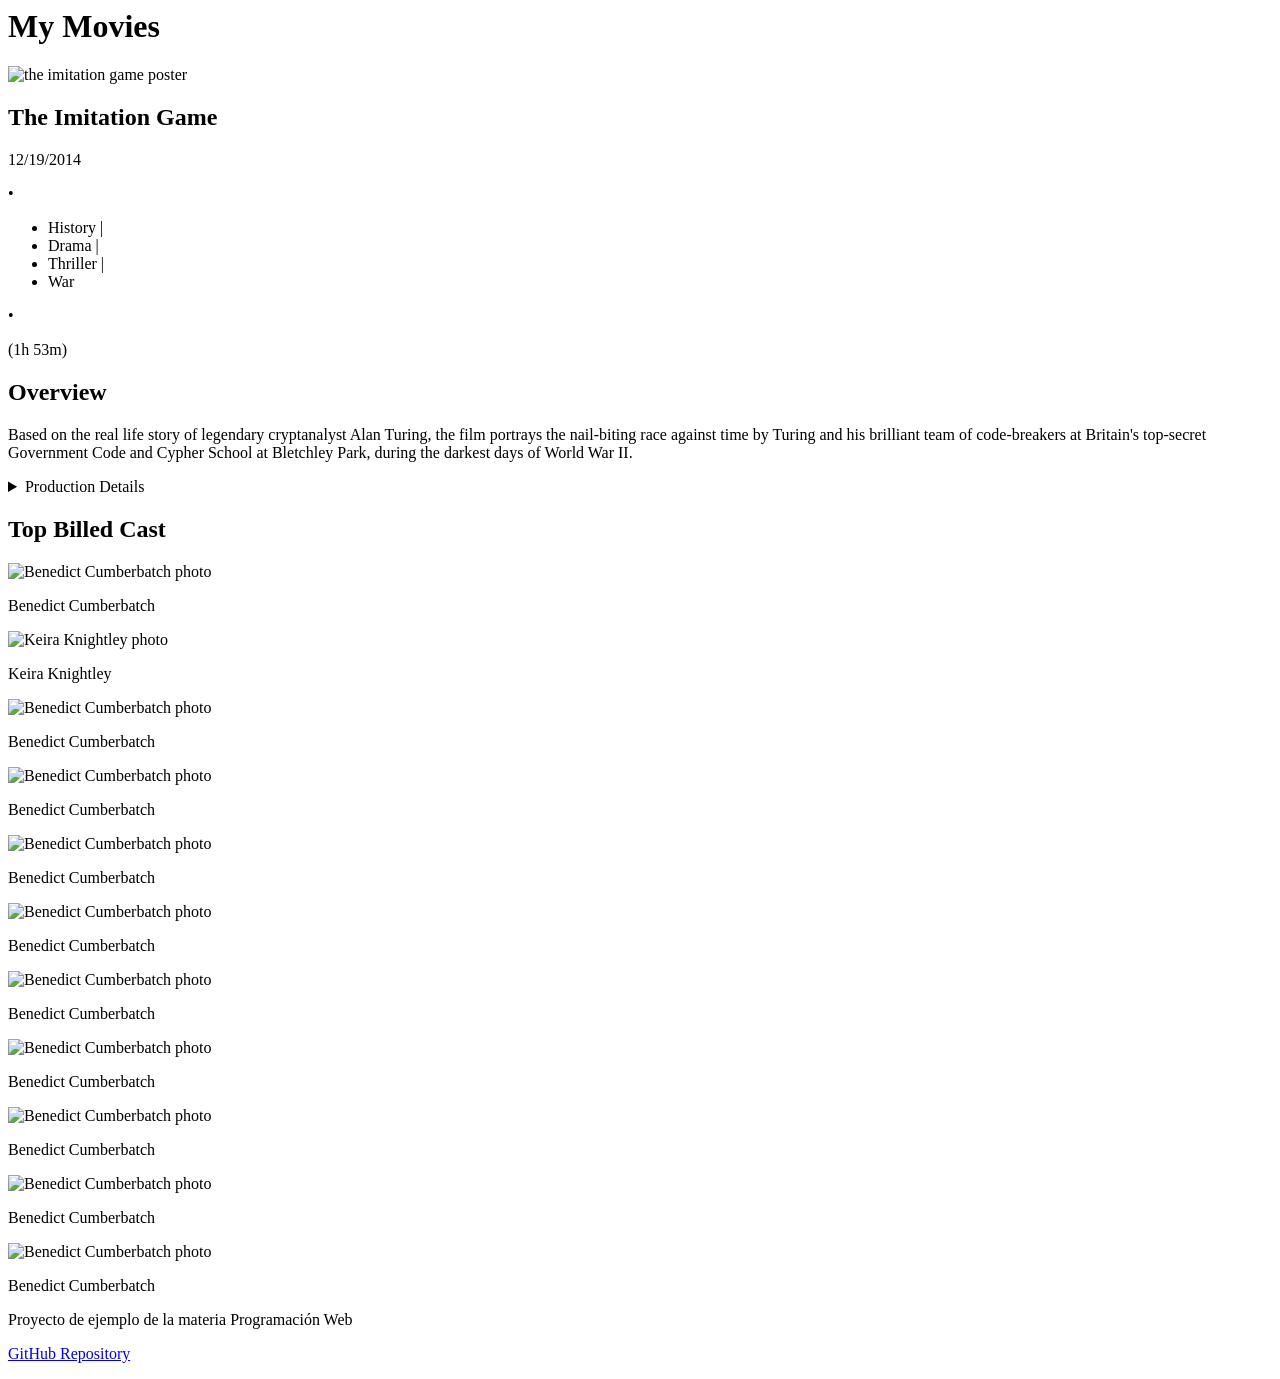
==== index.html @ 12be50f5 "Add files via upload" ====
<head>
        <title>Página de Ejemplo</title>
        <meta charset="UTF-8">
        <meta name="viewport" content="width=device-width, initial-scale=1">
        <link href="css/style.css" rel="stylesheet">
    </head>
    <body>
    <header class="page-header">
        <h1>My Movies</h1>
    </header>
    
    <article>
        <div class="top-movie">   
            <img class="poster" src="https://www.themoviedb.org/t/p/w1280/zSqJ1qFq8NXFfi7JeIYMlzyR0dx.jpg" alt="the imitation game poster">
            <header>
            <h1 class="movie-title"> The Imitation Game</h1>
            <div class="movie-info">
                <p>12/19/2014</p>
                <p>•</p>
                <ul class="movie-genre"> 
                    <li> History | </li>
                    <li> Drama | </li>
                    <li> Thriller | </li>
                    <li> War </li>
                </ul>
                <p>•</p>
                <p>(1h 53m)</p>  
            </div>         
            
            <h1>Overview</h1>
            <p>Based on the real life story of legendary cryptanalyst Alan
            Turing, the film portrays the nail-biting race against time by
            Turing and his brilliant team of code-breakers at Britain's
            top-secret Government Code and Cypher School at Bletchley Park,
            during the darkest days of World War II.</p>

            <details>
                <summary>Production Details</summary>
                <p> Budget: $14,000,000.00 </p>
                <p> Revenue: $233,555,708.00</p>
            </details>
            </header>
        </div>      
        </div>

        <h1>Top Billed Cast</h1>
        <div class="cast"> 
            <div class="cast-item"> 
                <img src="https://media.themoviedb.org/t/p/w600_and_h900_face/wz3MRiMmoz6b5X3oSzMRC9nLxY1.jpg" alt="Benedict Cumberbatch photo">
                <p> Benedict Cumberbatch</p>
            </div>
            <div class="cast-item"> 
                <img src="https://media.themoviedb.org/t/p/w600_and_h900_face/bRC1B2VwV0wK3ElciFAK6QZf2wD.jpg" alt="Keira Knightley photo">
                <p> Keira Knightley</p>
            </div>
          <div class="cast-item"> 
                <img src="https://media.themoviedb.org/t/p/w600_and_h900_face/wz3MRiMmoz6b5X3oSzMRC9nLxY1.jpg" alt="Benedict Cumberbatch photo">
                <p> Benedict Cumberbatch</p>
            </div><div class="cast-item"> 
                <img src="https://media.themoviedb.org/t/p/w600_and_h900_face/wz3MRiMmoz6b5X3oSzMRC9nLxY1.jpg" alt="Benedict Cumberbatch photo">
                <p> Benedict Cumberbatch</p>
            </div><div class="cast-item"> 
                <img src="https://media.themoviedb.org/t/p/w600_and_h900_face/wz3MRiMmoz6b5X3oSzMRC9nLxY1.jpg" alt="Benedict Cumberbatch photo">
                <p> Benedict Cumberbatch</p>
            </div>
          <div class="cast-item"> 
                <img src="https://media.themoviedb.org/t/p/w600_and_h900_face/wz3MRiMmoz6b5X3oSzMRC9nLxY1.jpg" alt="Benedict Cumberbatch photo">
                <p> Benedict Cumberbatch</p>
            </div>
          <div class="cast-item"> 
                <img src="https://media.themoviedb.org/t/p/w600_and_h900_face/wz3MRiMmoz6b5X3oSzMRC9nLxY1.jpg" alt="Benedict Cumberbatch photo">
                <p> Benedict Cumberbatch</p>
            </div>
          <div class="cast-item"> 
                <img src="https://media.themoviedb.org/t/p/w600_and_h900_face/wz3MRiMmoz6b5X3oSzMRC9nLxY1.jpg" alt="Benedict Cumberbatch photo">
                <p> Benedict Cumberbatch</p>
            </div>
          <div class="cast-item"> 
                <img src="https://media.themoviedb.org/t/p/w600_and_h900_face/wz3MRiMmoz6b5X3oSzMRC9nLxY1.jpg" alt="Benedict Cumberbatch photo">
                <p> Benedict Cumberbatch</p>
            </div>
          <div class="cast-item"> 
                <img src="https://media.themoviedb.org/t/p/w600_and_h900_face/wz3MRiMmoz6b5X3oSzMRC9nLxY1.jpg" alt="Benedict Cumberbatch photo">
                <p> Benedict Cumberbatch</p>
            </div>
          <div class="cast-item"> 
                <img src="https://media.themoviedb.org/t/p/w600_and_h900_face/wz3MRiMmoz6b5X3oSzMRC9nLxY1.jpg" alt="Benedict Cumberbatch photo">
                <p> Benedict Cumberbatch</p>
            </div>
        </div>
    </article>

    <footer>
        <p> Proyecto de ejemplo de la materia Programación Web</p>
        <p><a href="github.com\yeidi\elrepo"> GitHub Repository</a></p>
    </footer>

    </body>
</html>
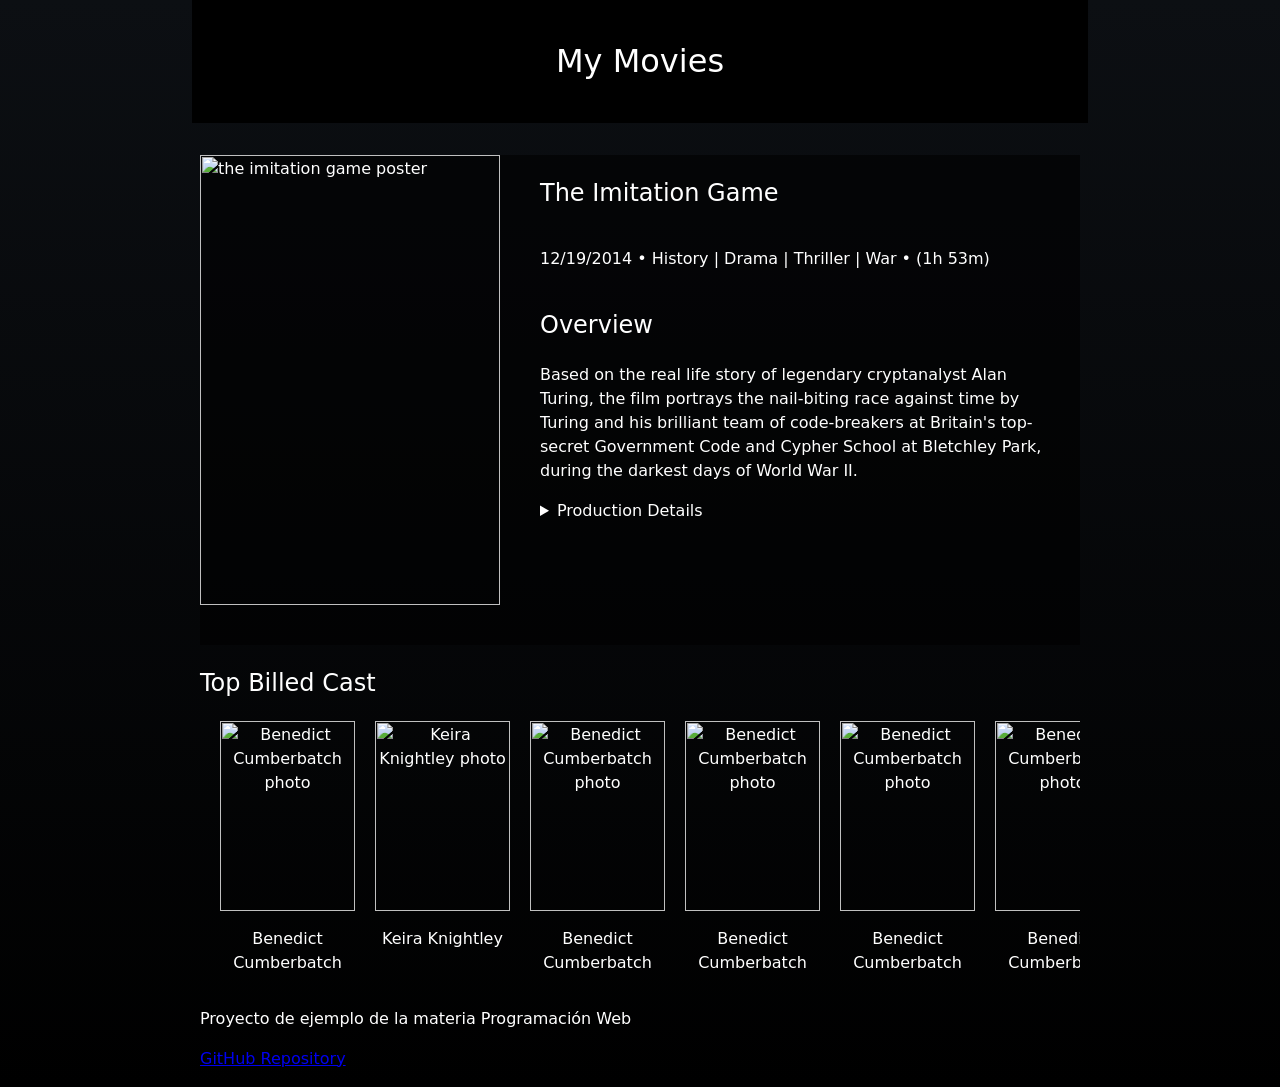
==== commit 3bb122dc: "Update index.html" ====
--- a/index.html
+++ b/index.html
@@ -1,3 +1,4 @@
+<html lang="es">
 <head>
         <title>Página de Ejemplo</title>
         <meta charset="UTF-8">
@@ -96,4 +97,4 @@
     </footer>
 
     </body>
-</html>+</html>
--- a/css/style.css
+++ b/css/style.css
@@ -0,0 +1,134 @@
+* {
+    box-sizing: border-box; /* el width y height total incluye al padding y el border */
+}
+
+h1,
+h2 
+{
+    font-weight: bold;
+    font-weight: 400; 
+    /* font-weight: 900; */
+}
+
+
+body {
+    padding: 1rem 0.5rem;
+    font-size: 1rem;
+    line-height: 1.5;
+    background: linear-gradient(to bottom, #0C0F13, #000);
+    max-width: 56rem;
+    margin: 0 auto;
+    min-height: 100vh;
+    color: white;
+    font-family:  ui-sans-serif, system-ui, -apple-system,
+     BlinkMacSystemFont, "Segoe UI", Roboto, "Helvetica Neue", 
+     Arial, "Noto Sans", sans-serif, "Apple Color Emoji", 
+     "Segoe UI Emoji", "Segoe UI Symbol", "Noto Color Emoji";
+}
+
+.page-header {
+  background-color: #000;
+  padding: 1rem;
+  text-align: center;
+
+  margin: -1rem -0.5rem 2rem -0.5rem;
+}
+
+.top-movie{
+  display:flex;
+  position: relative;
+  background-image: url("https://m.media-amazon.com/images/S/pv-target-images/44c05ff1121eb7ebd2ff65fb28a4493f922790415ec693dd035629e00cb746fb.jpg");
+  background-size:cover;
+  color:white;
+  padding:0px 20px 40px 0px;
+}
+@media all and (min-width: 500px) {
+
+.top-movie::before {
+  content: "";
+  position: absolute;
+  inset: 0;
+  background: rgba(0, 0, 0, 0.6);
+}
+
+.top-movie > * {
+  position: relative;
+  z-index: 1;
+}
+}
+
+.movie-info{
+  display:flex;
+  gap:5px;
+}
+
+.movie-genre{
+  display:flex;
+  padding:0;
+  flex-wrap:wrap;
+  gap:5px;
+}
+
+.movie-genre li{
+  list-style-type:none;
+  
+}
+
+.margin-title{
+  margin-top:0px;
+  margin-bottom:0px;
+}
+
+.poster
+{
+    width: 300px;
+    height: 450px;
+    margin-right: 40px;
+}
+
+.cast{
+  display:flex;
+  justify-content: flex-start;
+  margin-left:20px;
+  overflow-x: auto;
+  scrollbar-width: thin;
+  scrollbar-color: rgba(155, 155, 155, 0.5) transparent;
+  gap:20px;
+}
+
+.cast-item{
+  display:flex;
+  flex-direction: column;
+  align-items:center;
+  text-align:center;
+}
+
+.cast img
+{
+  height: 190px;
+  width: 135px;
+}
+
+footer{
+  display:block;
+}
+
+@media all and (max-width: 500px) {
+    .top-movie{
+    flex-direction: column;
+    padding: 20px 20px 40px 20px;
+
+    background:
+      url("https://m.media-amazon.com/images/S/pv-target-images/44c05ff1121eb7ebd2ff65fb28a4493f922790415ec693dd035629e00cb746fb.jpg") top center / 100% no-repeat,
+      #000;
+  }
+
+  .top-movie::before {
+    display: none;
+  }
+  .poster{
+    width:100px;
+    height:150px;
+    margin:0px;
+  }
+}
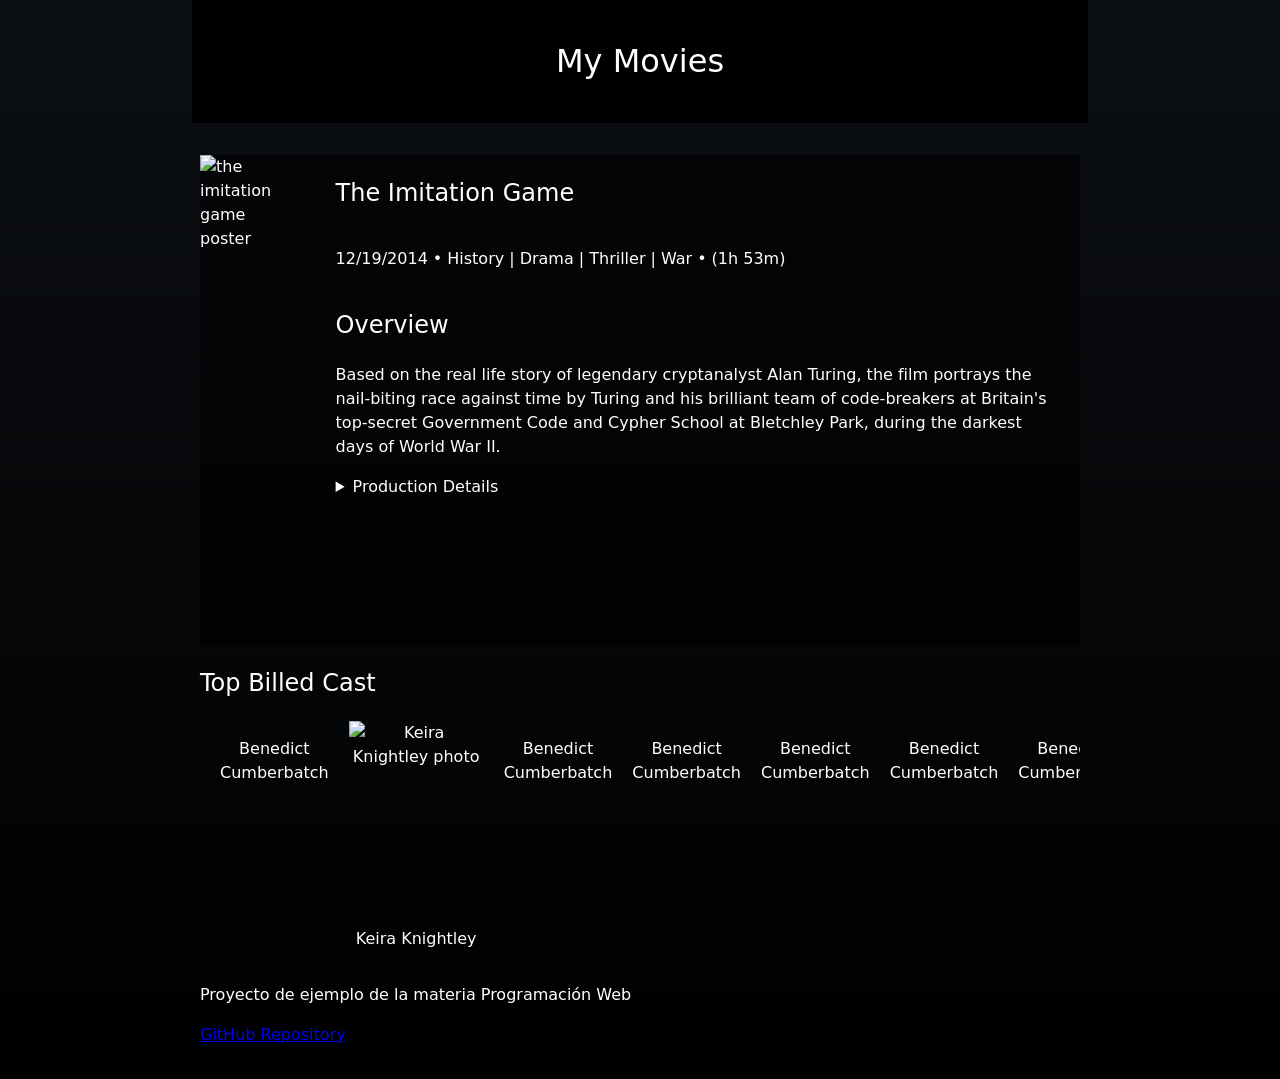
==== commit d627224f: "agregue una pagina nueva" ====
--- a/index.html
+++ b/index.html
@@ -1,4 +1,5 @@
-<html lang="es">
+<!DOCTYPE html>
+<html lang="es-mx">
 <head>
         <title>Página de Ejemplo</title>
         <meta charset="UTF-8">
@@ -46,47 +47,67 @@
 
         <h1>Top Billed Cast</h1>
         <div class="cast"> 
-            <div class="cast-item"> 
+            <div class="cast-item">
+                <a href="./pages/actor-1.html" style="text-decoration: none; color: inherit;"
                 <img src="https://media.themoviedb.org/t/p/w600_and_h900_face/wz3MRiMmoz6b5X3oSzMRC9nLxY1.jpg" alt="Benedict Cumberbatch photo">
                 <p> Benedict Cumberbatch</p>
+                </a>
             </div>
             <div class="cast-item"> 
                 <img src="https://media.themoviedb.org/t/p/w600_and_h900_face/bRC1B2VwV0wK3ElciFAK6QZf2wD.jpg" alt="Keira Knightley photo">
                 <p> Keira Knightley</p>
             </div>
-          <div class="cast-item"> 
+          <div class="cast-item">
+                <a href="./pages/actor-1.html" style="text-decoration: none; color: inherit;"
                 <img src="https://media.themoviedb.org/t/p/w600_and_h900_face/wz3MRiMmoz6b5X3oSzMRC9nLxY1.jpg" alt="Benedict Cumberbatch photo">
                 <p> Benedict Cumberbatch</p>
-            </div><div class="cast-item"> 
+                </a>
+            </div><div class="cast-item">
+                <a href="./pages/actor-1.html" style="text-decoration: none; color: inherit;"
                 <img src="https://media.themoviedb.org/t/p/w600_and_h900_face/wz3MRiMmoz6b5X3oSzMRC9nLxY1.jpg" alt="Benedict Cumberbatch photo">
                 <p> Benedict Cumberbatch</p>
-            </div><div class="cast-item"> 
+                </a>
+            </div><div class="cast-item">
+                <a href="./pages/actor-1.html" style="text-decoration: none; color: inherit;"
                 <img src="https://media.themoviedb.org/t/p/w600_and_h900_face/wz3MRiMmoz6b5X3oSzMRC9nLxY1.jpg" alt="Benedict Cumberbatch photo">
                 <p> Benedict Cumberbatch</p>
+                </a>
             </div>
-          <div class="cast-item"> 
+          <div class="cast-item">
+                <a href="./pages/actor-1.html" style="text-decoration: none; color: inherit;"
                 <img src="https://media.themoviedb.org/t/p/w600_and_h900_face/wz3MRiMmoz6b5X3oSzMRC9nLxY1.jpg" alt="Benedict Cumberbatch photo">
                 <p> Benedict Cumberbatch</p>
+                </a>
             </div>
-          <div class="cast-item"> 
+          <div class="cast-item">
+                <a href="./pages/actor-1.html" style="text-decoration: none; color: inherit;"
                 <img src="https://media.themoviedb.org/t/p/w600_and_h900_face/wz3MRiMmoz6b5X3oSzMRC9nLxY1.jpg" alt="Benedict Cumberbatch photo">
                 <p> Benedict Cumberbatch</p>
+                </a>
             </div>
-          <div class="cast-item"> 
+          <div class="cast-item">
+                <a href="./pages/actor-1.html" style="text-decoration: none; color: inherit;"
                 <img src="https://media.themoviedb.org/t/p/w600_and_h900_face/wz3MRiMmoz6b5X3oSzMRC9nLxY1.jpg" alt="Benedict Cumberbatch photo">
                 <p> Benedict Cumberbatch</p>
+                </a>
             </div>
-          <div class="cast-item"> 
+          <div class="cast-item">
+                <a href="./pages/actor-1.html" style="text-decoration: none; color: inherit;"
                 <img src="https://media.themoviedb.org/t/p/w600_and_h900_face/wz3MRiMmoz6b5X3oSzMRC9nLxY1.jpg" alt="Benedict Cumberbatch photo">
                 <p> Benedict Cumberbatch</p>
+                </a>
             </div>
-          <div class="cast-item"> 
+          <div class="cast-item">
+                <a href="./pages/actor-1.html" style="text-decoration: none; color: inherit;"
                 <img src="https://media.themoviedb.org/t/p/w600_and_h900_face/wz3MRiMmoz6b5X3oSzMRC9nLxY1.jpg" alt="Benedict Cumberbatch photo">
                 <p> Benedict Cumberbatch</p>
+                </a>
             </div>
-          <div class="cast-item"> 
+          <div class="cast-item">
+                <a href="./pages/actor-1.html" style="text-decoration: none; color: inherit;"
                 <img src="https://media.themoviedb.org/t/p/w600_and_h900_face/wz3MRiMmoz6b5X3oSzMRC9nLxY1.jpg" alt="Benedict Cumberbatch photo">
                 <p> Benedict Cumberbatch</p>
+                </a>
             </div>
         </div>
     </article>
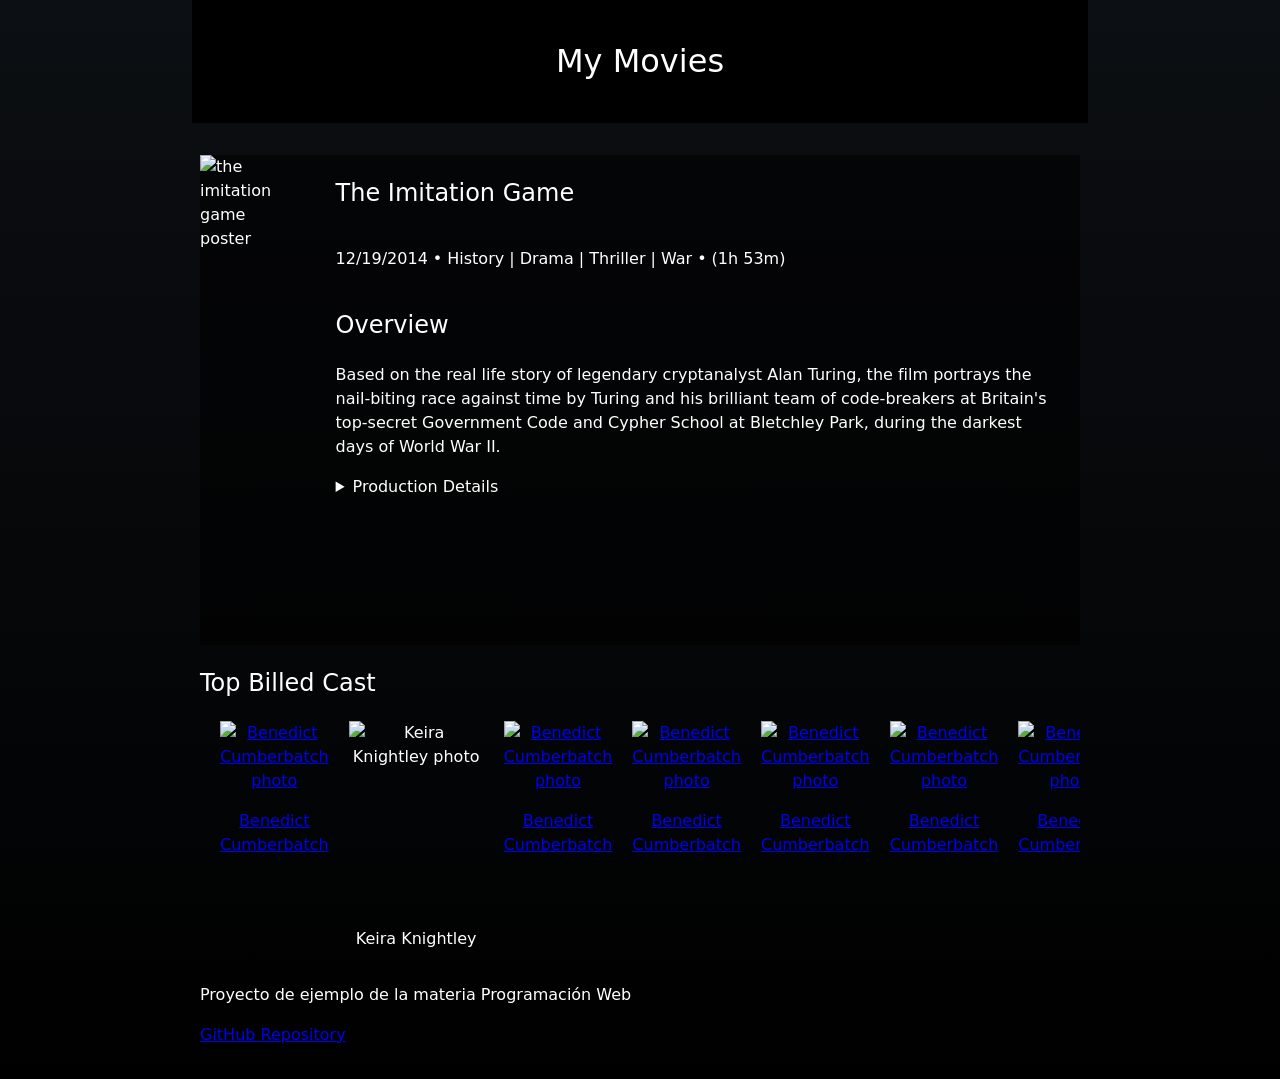
==== commit 2bae0b7c: "corrigiendo errores" ====
--- a/index.html
+++ b/index.html
@@ -48,7 +48,7 @@
         <h1>Top Billed Cast</h1>
         <div class="cast"> 
             <div class="cast-item">
-                <a href="./pages/actor-1.html" style="text-decoration: none; color: inherit;"
+                <a href="./pages/actor-1.html">
                 <img src="https://media.themoviedb.org/t/p/w600_and_h900_face/wz3MRiMmoz6b5X3oSzMRC9nLxY1.jpg" alt="Benedict Cumberbatch photo">
                 <p> Benedict Cumberbatch</p>
                 </a>
@@ -58,53 +58,53 @@
                 <p> Keira Knightley</p>
             </div>
           <div class="cast-item">
-                <a href="./pages/actor-1.html" style="text-decoration: none; color: inherit;"
+                <a href="./pages/actor-1.html">
                 <img src="https://media.themoviedb.org/t/p/w600_and_h900_face/wz3MRiMmoz6b5X3oSzMRC9nLxY1.jpg" alt="Benedict Cumberbatch photo">
                 <p> Benedict Cumberbatch</p>
                 </a>
             </div><div class="cast-item">
-                <a href="./pages/actor-1.html" style="text-decoration: none; color: inherit;"
+                <a href="./pages/actor-1.html">
                 <img src="https://media.themoviedb.org/t/p/w600_and_h900_face/wz3MRiMmoz6b5X3oSzMRC9nLxY1.jpg" alt="Benedict Cumberbatch photo">
                 <p> Benedict Cumberbatch</p>
                 </a>
             </div><div class="cast-item">
-                <a href="./pages/actor-1.html" style="text-decoration: none; color: inherit;"
+                <a href="./pages/actor-1.html">
                 <img src="https://media.themoviedb.org/t/p/w600_and_h900_face/wz3MRiMmoz6b5X3oSzMRC9nLxY1.jpg" alt="Benedict Cumberbatch photo">
                 <p> Benedict Cumberbatch</p>
                 </a>
             </div>
           <div class="cast-item">
-                <a href="./pages/actor-1.html" style="text-decoration: none; color: inherit;"
+                <a href="./pages/actor-1.html">
                 <img src="https://media.themoviedb.org/t/p/w600_and_h900_face/wz3MRiMmoz6b5X3oSzMRC9nLxY1.jpg" alt="Benedict Cumberbatch photo">
                 <p> Benedict Cumberbatch</p>
                 </a>
             </div>
           <div class="cast-item">
-                <a href="./pages/actor-1.html" style="text-decoration: none; color: inherit;"
+                <a href="./pages/actor-1.html">
                 <img src="https://media.themoviedb.org/t/p/w600_and_h900_face/wz3MRiMmoz6b5X3oSzMRC9nLxY1.jpg" alt="Benedict Cumberbatch photo">
                 <p> Benedict Cumberbatch</p>
                 </a>
             </div>
           <div class="cast-item">
-                <a href="./pages/actor-1.html" style="text-decoration: none; color: inherit;"
+                <a href="./pages/actor-1.html">
                 <img src="https://media.themoviedb.org/t/p/w600_and_h900_face/wz3MRiMmoz6b5X3oSzMRC9nLxY1.jpg" alt="Benedict Cumberbatch photo">
                 <p> Benedict Cumberbatch</p>
                 </a>
             </div>
           <div class="cast-item">
-                <a href="./pages/actor-1.html" style="text-decoration: none; color: inherit;"
+                <a href="./pages/actor-1.html">
                 <img src="https://media.themoviedb.org/t/p/w600_and_h900_face/wz3MRiMmoz6b5X3oSzMRC9nLxY1.jpg" alt="Benedict Cumberbatch photo">
                 <p> Benedict Cumberbatch</p>
                 </a>
             </div>
           <div class="cast-item">
-                <a href="./pages/actor-1.html" style="text-decoration: none; color: inherit;"
+                <a href="./pages/actor-1.html">
                 <img src="https://media.themoviedb.org/t/p/w600_and_h900_face/wz3MRiMmoz6b5X3oSzMRC9nLxY1.jpg" alt="Benedict Cumberbatch photo">
                 <p> Benedict Cumberbatch</p>
                 </a>
             </div>
           <div class="cast-item">
-                <a href="./pages/actor-1.html" style="text-decoration: none; color: inherit;"
+                <a href="./pages/actor-1.html">
                 <img src="https://media.themoviedb.org/t/p/w600_and_h900_face/wz3MRiMmoz6b5X3oSzMRC9nLxY1.jpg" alt="Benedict Cumberbatch photo">
                 <p> Benedict Cumberbatch</p>
                 </a>
